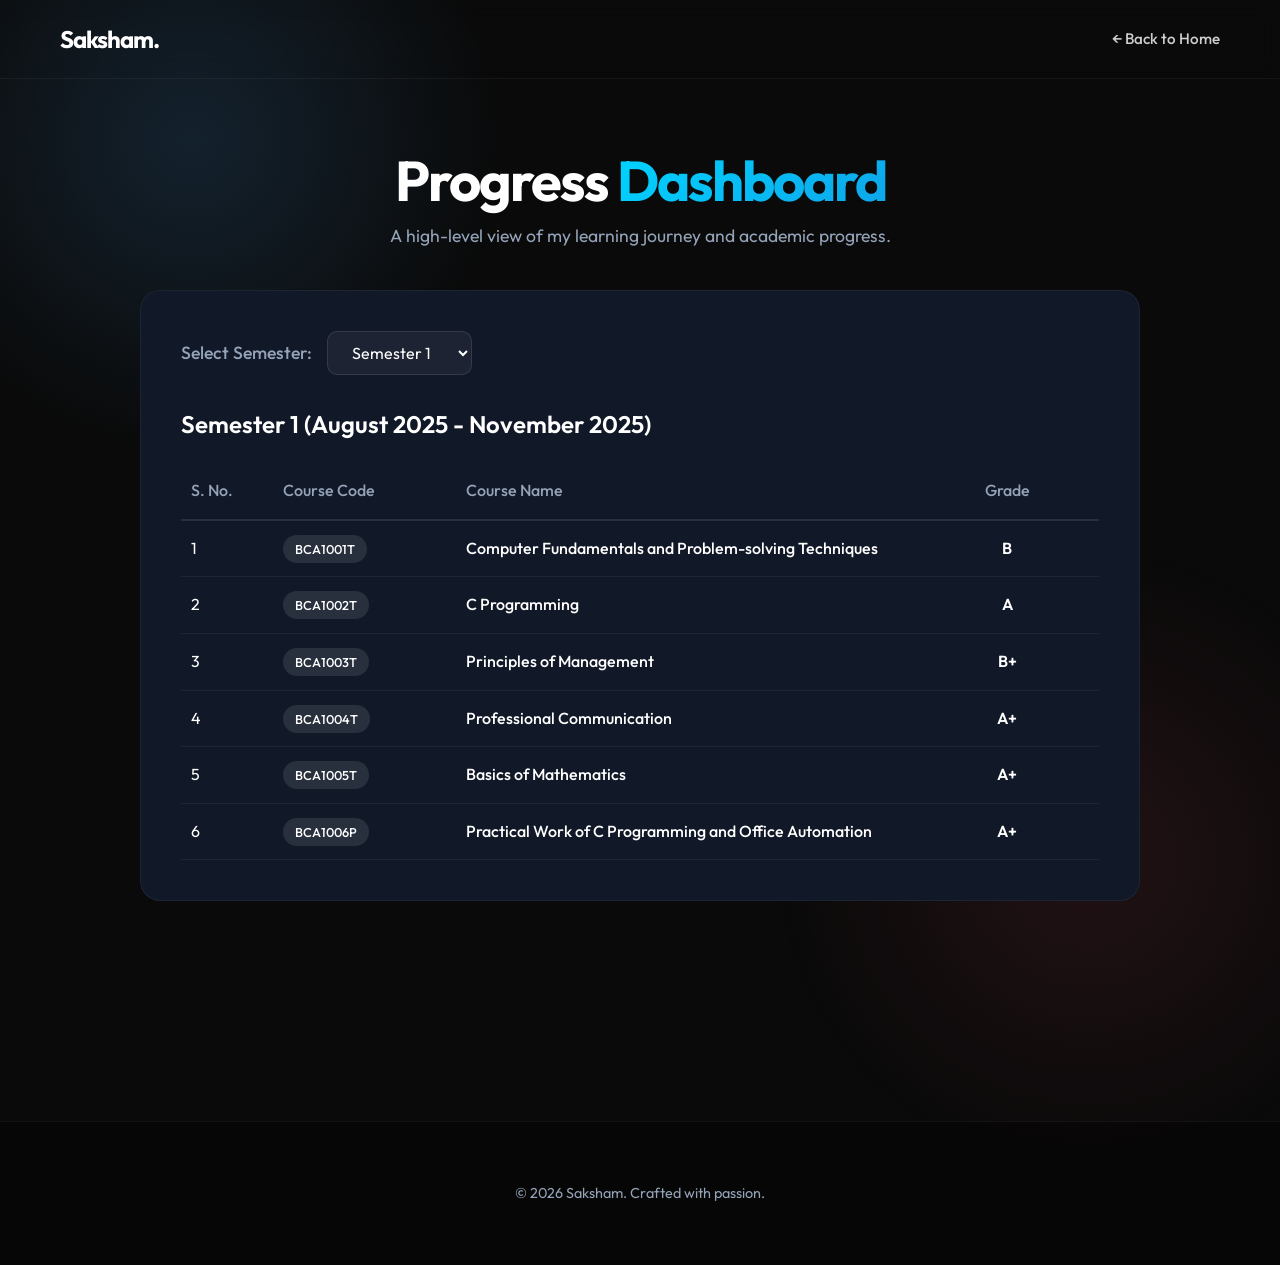
==== progress-dashboard.html @ 1bb013d1 "Remove coding profile and current focus tabs from dashboard" ====
<!DOCTYPE html>
<html lang="en">
<head>
    <meta charset="UTF-8">
    <meta name="viewport" content="width=device-width, initial-scale=1.0">
    <title>Progress Dashboard</title>
    <meta name="description" content="My progress dashboard and learning timeline.">
    <link rel="preconnect" href="https://fonts.googleapis.com">
    <link rel="preconnect" href="https://fonts.gstatic.com" crossorigin>
    <link href="https://fonts.googleapis.com/css2?family=Outfit:wght@300;400;500;700&display=swap" rel="stylesheet">
    <link rel="stylesheet" href="styles/main.css?v=2">
</head>
<body>
    <div class="background-glow"></div>
    <div class="background-glow secondary"></div>

    <header>
        <nav>
            <div class="logo">Saksham.</div>
            <ul class="nav-links">
                <li><a href="index.html">&larr; Back to Home</a></li>
            </ul>
        </nav>
    </header>

    <main>
        <section class="progress-section" style="min-height: 100vh; padding-top: 150px;">
            <h1 class="title fade-in" style="text-align: center; font-size: 3.5rem; margin-bottom: 10px;">Progress <span class="gradient-text">Dashboard</span></h1>
            <p class="subtitle fade-in" style="text-align: center; margin: 0 auto 40px auto; font-size: 1.1rem; max-width: 600px;">A high-level view of my learning journey and academic progress.</p>
            
            <div id="dashboard-content" style="display: flex; flex-direction: column; gap: 40px; max-width: 1000px; margin: 0 auto; width: 100%;">
                
                <!-- Tab 1: Learning Journey -->
                <div id="tab-learning" class="tab-content active">
                    
                <div class="dashboard-panel fade-in" style="background: var(--glass-bg); border: 1px solid var(--glass-border); border-radius: 20px; padding: 40px; backdrop-filter: blur(10px); text-align: left;">
                    
                    <div class="semester-filter" style="margin-bottom: 30px; display: flex; align-items: center; gap: 15px;">
                        <label for="semester-select" style="font-weight: 500; font-size: 1.1rem; color: var(--text-secondary);">Select Semester:</label>
                        <select id="semester-select" style="padding: 10px 20px; background: rgba(255, 255, 255, 0.05); border: 1px solid rgba(255, 255, 255, 0.1); border-radius: 10px; color: var(--text-primary); font-family: 'Outfit', sans-serif; font-size: 1rem; outline: none; cursor: pointer; transition: all 0.3s ease;">
                            <option value="1" style="background: #111; color: #fff;">Semester 1</option>
                            <option value="2" style="background: #111; color: #fff;">Semester 2</option>
                            <option value="3" style="background: #111; color: #fff;">Semester 3</option>
                            <option value="4" style="background: #111; color: #fff;">Semester 4</option>
                            <option value="5" style="background: #111; color: #fff;">Semester 5</option>
                            <option value="6" style="background: #111; color: #fff;">Semester 6</option>
                        </select>
                    </div>

                    <div id="semester-content">
                        <!-- Semester 1 Subjects -->
                        <div id="sem1-content" class="fade-in">
                            <h3 style="font-size: 1.5rem; margin-bottom: 20px; font-weight: 600; color: var(--text-primary);">Semester 1 (August 2025 - November 2025)</h3>
                            
                            <table style="width: 100%; border-collapse: collapse; margin-top: 20px;">
                                <thead>
                                    <tr style="border-bottom: 2px solid rgba(255,255,255,0.1); text-align: left;">
                                        <th style="padding: 15px 10px; color: var(--text-secondary); font-weight: 500; width: 10%; white-space: nowrap;">S. No.</th>
                                        <th style="padding: 15px 10px; color: var(--text-secondary); font-weight: 500; width: 20%; white-space: nowrap;">Course Code</th>
                                        <th style="padding: 15px 10px; color: var(--text-secondary); font-weight: 500; width: 50%;">Course Name</th>
                                        <th style="padding: 15px 10px; color: var(--text-secondary); font-weight: 500; width: 20%; text-align: center; white-space: nowrap;">Grade</th>
                                    </tr>
                                </thead>
                                <tbody>
                                    <tr style="border-bottom: 1px solid rgba(255,255,255,0.05);">
                                        <td style="padding: 15px 10px;">1</td>
                                        <td style="padding: 15px 10px;"><span class="tech-tag" style="margin: 0;">BCA1001T</span></td>
                                        <td style="padding: 15px 10px; font-weight: 500;">Computer Fundamentals and Problem-solving Techniques</td>
                                        <td style="padding: 15px 10px; text-align: center; font-weight: 600; color: var(--accent-primary);">B</td>
                                    </tr>
                                    <tr style="border-bottom: 1px solid rgba(255,255,255,0.05);">
                                        <td style="padding: 15px 10px;">2</td>
                                        <td style="padding: 15px 10px;"><span class="tech-tag" style="margin: 0;">BCA1002T</span></td>
                                        <td style="padding: 15px 10px; font-weight: 500;">C Programming</td>
                                        <td style="padding: 15px 10px; text-align: center; font-weight: 600; color: var(--accent-primary);">A</td>
                                    </tr>
                                    <tr style="border-bottom: 1px solid rgba(255,255,255,0.05);">
                                        <td style="padding: 15px 10px;">3</td>
                                        <td style="padding: 15px 10px;"><span class="tech-tag" style="margin: 0;">BCA1003T</span></td>
                                        <td style="padding: 15px 10px; font-weight: 500;">Principles of Management</td>
                                        <td style="padding: 15px 10px; text-align: center; font-weight: 600; color: var(--accent-primary);">B+</td>
                                    </tr>
                                    <tr style="border-bottom: 1px solid rgba(255,255,255,0.05);">
                                        <td style="padding: 15px 10px;">4</td>
                                        <td style="padding: 15px 10px;"><span class="tech-tag" style="margin: 0;">BCA1004T</span></td>
                                        <td style="padding: 15px 10px; font-weight: 500;">Professional Communication</td>
                                        <td style="padding: 15px 10px; text-align: center; font-weight: 600; color: var(--accent-primary);">A+</td>
                                    </tr>
                                    <tr style="border-bottom: 1px solid rgba(255,255,255,0.05);">
                                        <td style="padding: 15px 10px;">5</td>
                                        <td style="padding: 15px 10px;"><span class="tech-tag" style="margin: 0;">BCA1005T</span></td>
                                        <td style="padding: 15px 10px; font-weight: 500;">Basics of Mathematics</td>
                                        <td style="padding: 15px 10px; text-align: center; font-weight: 600; color: var(--accent-primary);">A+</td>
                                    </tr>
                                    <tr style="border-bottom: 1px solid rgba(255,255,255,0.05);">
                                        <td style="padding: 15px 10px;">6</td>
                                        <td style="padding: 15px 10px;"><span class="tech-tag" style="margin: 0;">BCA1006P</span></td>
                                        <td style="padding: 15px 10px; font-weight: 500;">Practical Work of C Programming and Office Automation</td>
                                        <td style="padding: 15px 10px; text-align: center; font-weight: 600; color: var(--accent-primary);">A+</td>
                                    </tr>
                                </tbody>
                            </table>
                        </div>

                        <!-- Semester 2 Subjects -->
                        <div id="sem2-content" class="fade-in" style="display: none;">
                            <h3 style="font-size: 1.5rem; margin-bottom: 20px; font-weight: 600; color: var(--text-primary);">Semester 2 (December 2025 - April 2026)</h3>
                            
                            <table style="width: 100%; border-collapse: collapse; margin-top: 20px;">
                                <thead>
                                    <tr style="border-bottom: 2px solid rgba(255,255,255,0.1); text-align: left;">
                                        <th style="padding: 15px 10px; color: var(--text-secondary); font-weight: 500; width: 10%; white-space: nowrap;">S. No.</th>
                                        <th style="padding: 15px 10px; color: var(--text-secondary); font-weight: 500; width: 20%; white-space: nowrap;">Course Code</th>
                                        <th style="padding: 15px 10px; color: var(--text-secondary); font-weight: 500; width: 50%;">Course Name</th>
                                        <th style="padding: 15px 10px; color: var(--text-secondary); font-weight: 500; width: 20%; text-align: center; white-space: nowrap;">Grade</th>
                                    </tr>
                                </thead>
                                <tbody>
                                    <tr style="border-bottom: 1px solid rgba(255,255,255,0.05);">
                                        <td style="padding: 15px 10px;">1</td>
                                        <td style="padding: 15px 10px;"><span class="tech-tag" style="margin: 0;">BCA2001T</span></td>
                                        <td style="padding: 15px 10px; font-weight: 500;">Object Oriented Programming using C++</td>
                                        <td style="padding: 15px 10px; text-align: center; font-weight: 600; color: var(--accent-primary);">A+</td>
                                    </tr>
                                    <tr style="border-bottom: 1px solid rgba(255,255,255,0.05);">
                                        <td style="padding: 15px 10px;">2</td>
                                        <td style="padding: 15px 10px;"><span class="tech-tag" style="margin: 0;">BCA2002T</span></td>
                                        <td style="padding: 15px 10px; font-weight: 500;">Basics of Data Structures & Algorithms</td>
                                        <td style="padding: 15px 10px; text-align: center; font-weight: 600; color: var(--accent-primary);">A+</td>
                                    </tr>
                                    <tr style="border-bottom: 1px solid rgba(255,255,255,0.05);">
                                        <td style="padding: 15px 10px;">3</td>
                                        <td style="padding: 15px 10px;"><span class="tech-tag" style="margin: 0;">BCA2003T</span></td>
                                        <td style="padding: 15px 10px; font-weight: 500;">Mathematics for Computer Application</td>
                                        <td style="padding: 15px 10px; text-align: center; font-weight: 600; color: var(--accent-primary);">A+</td>
                                    </tr>
                                    <tr style="border-bottom: 1px solid rgba(255,255,255,0.05);">
                                        <td style="padding: 15px 10px;">4</td>
                                        <td style="padding: 15px 10px;"><span class="tech-tag" style="margin: 0;">BCA2004T</span></td>
                                        <td style="padding: 15px 10px; font-weight: 500;">Financial Accounting & Management</td>
                                        <td style="padding: 15px 10px; text-align: center; font-weight: 600; color: var(--accent-primary);">B+</td>
                                    </tr>
                                    <tr style="border-bottom: 1px solid rgba(255,255,255,0.05);">
                                        <td style="padding: 15px 10px;">5</td>
                                        <td style="padding: 15px 10px;"><span class="tech-tag" style="margin: 0;">BCA2005T</span></td>
                                        <td style="padding: 15px 10px; font-weight: 500;">Computer Organization</td>
                                        <td style="padding: 15px 10px; text-align: center; font-weight: 600; color: var(--accent-primary);">A+</td>
                                    </tr>
                                    <tr style="border-bottom: 1px solid rgba(255,255,255,0.05);">
                                        <td style="padding: 15px 10px;">6</td>
                                        <td style="padding: 15px 10px;"><span class="tech-tag" style="margin: 0;">BCA2006P</span></td>
                                        <td style="padding: 15px 10px; font-weight: 500;">Practical Work of Object-Oriented Programming using C++ and Data Structures</td>
                                        <td style="padding: 15px 10px; text-align: center; font-weight: 600; color: var(--accent-primary);">A+</td>
                                    </tr>
                                </tbody>
                            </table>
                        </div>

                        <!-- Semester 3 Subjects -->
                        <div id="sem3-content" class="fade-in" style="display: none;">
                            <h3 style="font-size: 1.5rem; margin-bottom: 20px; font-weight: 600; color: var(--text-primary);">Semester 3 (July 2026 - .....)</h3>
                            
                            <table style="width: 100%; border-collapse: collapse; margin-top: 20px;">
                                <thead>
                                    <tr style="border-bottom: 2px solid rgba(255,255,255,0.1); text-align: left;">
                                        <th style="padding: 15px 10px; color: var(--text-secondary); font-weight: 500; width: 10%; white-space: nowrap;">S. No.</th>
                                        <th style="padding: 15px 10px; color: var(--text-secondary); font-weight: 500; width: 20%; white-space: nowrap;">Course Code</th>
                                        <th style="padding: 15px 10px; color: var(--text-secondary); font-weight: 500; width: 50%;">Course Name</th>
                                        <th style="padding: 15px 10px; color: var(--text-secondary); font-weight: 500; width: 20%; text-align: center; white-space: nowrap;">Grade</th>
                                    </tr>
                                </thead>
                                <tbody>
                                    <tr style="border-bottom: 1px solid rgba(255,255,255,0.05);">
                                        <td style="padding: 15px 10px;">1</td>
                                        <td style="padding: 15px 10px;"><span class="tech-tag" style="margin: 0;">BCA3001T</span></td>
                                        <td style="padding: 15px 10px; font-weight: 500;">Python Programming</td>
                                        <td style="padding: 15px 10px; text-align: center; font-weight: 600; color: var(--text-secondary);">-</td>
                                    </tr>
                                    <tr style="border-bottom: 1px solid rgba(255,255,255,0.05);">
                                        <td style="padding: 15px 10px;">2</td>
                                        <td style="padding: 15px 10px;"><span class="tech-tag" style="margin: 0;">BCA3002T</span></td>
                                        <td style="padding: 15px 10px; font-weight: 500;">Operating System</td>
                                        <td style="padding: 15px 10px; text-align: center; font-weight: 600; color: var(--text-secondary);">-</td>
                                    </tr>
                                    <tr style="border-bottom: 1px solid rgba(255,255,255,0.05);">
                                        <td style="padding: 15px 10px;">3</td>
                                        <td style="padding: 15px 10px;"><span class="tech-tag" style="margin: 0;">BCA3003T</span></td>
                                        <td style="padding: 15px 10px; font-weight: 500;">Introduction to Emerging Technologies</td>
                                        <td style="padding: 15px 10px; text-align: center; font-weight: 600; color: var(--text-secondary);">-</td>
                                    </tr>
                                    <tr style="border-bottom: 1px solid rgba(255,255,255,0.05);">
                                        <td style="padding: 15px 10px;">4</td>
                                        <td style="padding: 15px 10px;"><span class="tech-tag" style="margin: 0;">BCA3004T</span></td>
                                        <td style="padding: 15px 10px; font-weight: 500;">Internet & Web Technology</td>
                                        <td style="padding: 15px 10px; text-align: center; font-weight: 600; color: var(--text-secondary);">-</td>
                                    </tr>
                                    <tr style="border-bottom: 1px solid rgba(255,255,255,0.05);">
                                        <td style="padding: 15px 10px;">5</td>
                                        <td style="padding: 15px 10px;"><span class="tech-tag" style="margin: 0;">BCA3005T</span></td>
                                        <td style="padding: 15px 10px; font-weight: 500;">Software Engineering</td>
                                        <td style="padding: 15px 10px; text-align: center; font-weight: 600; color: var(--text-secondary);">-</td>
                                    </tr>
                                    <tr style="border-bottom: 1px solid rgba(255,255,255,0.05);">
                                        <td style="padding: 15px 10px;">6</td>
                                        <td style="padding: 15px 10px;"><span class="tech-tag" style="margin: 0;">BCA3006P</span></td>
                                        <td style="padding: 15px 10px; font-weight: 500;">Practical Work of Python Programming</td>
                                        <td style="padding: 15px 10px; text-align: center; font-weight: 600; color: var(--text-secondary);">-</td>
                                    </tr>
                                </tbody>
                            </table>
                        </div>

                        <!-- Semester 4 Subjects -->
                        <div id="sem4-content" class="fade-in" style="display: none;">
                            <h3 style="font-size: 1.5rem; margin-bottom: 20px; font-weight: 600; color: var(--text-primary);">Semester 4</h3>
                            
                            <table style="width: 100%; border-collapse: collapse; margin-top: 20px;">
                                <thead>
                                    <tr style="border-bottom: 2px solid rgba(255,255,255,0.1); text-align: left;">
                                        <th style="padding: 15px 10px; color: var(--text-secondary); font-weight: 500; width: 10%; white-space: nowrap;">S. No.</th>
                                        <th style="padding: 15px 10px; color: var(--text-secondary); font-weight: 500; width: 20%; white-space: nowrap;">Course Code</th>
                                        <th style="padding: 15px 10px; color: var(--text-secondary); font-weight: 500; width: 50%;">Course Name</th>
                                        <th style="padding: 15px 10px; color: var(--text-secondary); font-weight: 500; width: 20%; text-align: center; white-space: nowrap;">Grade</th>
                                    </tr>
                                </thead>
                                <tbody>
                                    <tr style="border-bottom: 1px solid rgba(255,255,255,0.05);">
                                        <td style="padding: 15px 10px;">1</td>
                                        <td style="padding: 15px 10px;"><span class="tech-tag" style="margin: 0;">BCA4001T</span></td>
                                        <td style="padding: 15px 10px; font-weight: 500;">Introduction to Database Management System</td>
                                        <td style="padding: 15px 10px; text-align: center; font-weight: 600; color: var(--text-secondary);">-</td>
                                    </tr>
                                    <tr style="border-bottom: 1px solid rgba(255,255,255,0.05);">
                                        <td style="padding: 15px 10px;">2</td>
                                        <td style="padding: 15px 10px;"><span class="tech-tag" style="margin: 0;">BCA4002T</span></td>
                                        <td style="padding: 15px 10px; font-weight: 500;">Computer Networks</td>
                                        <td style="padding: 15px 10px; text-align: center; font-weight: 600; color: var(--text-secondary);">-</td>
                                    </tr>
                                    <tr style="border-bottom: 1px solid rgba(255,255,255,0.05);">
                                        <td style="padding: 15px 10px;">3</td>
                                        <td style="padding: 15px 10px;"><span class="tech-tag" style="margin: 0;">BCA4003T</span></td>
                                        <td style="padding: 15px 10px; font-weight: 500;">Basics of Computer Graphics & Introduction to Computer Vision</td>
                                        <td style="padding: 15px 10px; text-align: center; font-weight: 600; color: var(--text-secondary);">-</td>
                                    </tr>
                                    <tr style="border-bottom: 1px solid rgba(255,255,255,0.05);">
                                        <td style="padding: 15px 10px;">4</td>
                                        <td style="padding: 15px 10px;"><span class="tech-tag" style="margin: 0;">BCA4004T</span></td>
                                        <td style="padding: 15px 10px; font-weight: 500;">Numerical & Statistical Techniques</td>
                                        <td style="padding: 15px 10px; text-align: center; font-weight: 600; color: var(--text-secondary);">-</td>
                                    </tr>
                                    <tr style="border-bottom: 1px solid rgba(255,255,255,0.05);">
                                        <td style="padding: 15px 10px;">5</td>
                                        <td style="padding: 15px 10px;"><span class="tech-tag" style="margin: 0;">BCA4005T</span></td>
                                        <td style="padding: 15px 10px; font-weight: 500;">Soft Computing</td>
                                        <td style="padding: 15px 10px; text-align: center; font-weight: 600; color: var(--text-secondary);">-</td>
                                    </tr>
                                    <tr style="border-bottom: 1px solid rgba(255,255,255,0.05);">
                                        <td style="padding: 15px 10px;">6</td>
                                        <td style="padding: 15px 10px;"><span class="tech-tag" style="margin: 0;">BCA4006P</span></td>
                                        <td style="padding: 15px 10px; font-weight: 500;">Practical Work of Database Management System</td>
                                        <td style="padding: 15px 10px; text-align: center; font-weight: 600; color: var(--text-secondary);">-</td>
                                    </tr>
                                </tbody>
                            </table>
                        </div>

                        <!-- Semester 5 Subjects -->
                        <div id="sem5-content" class="fade-in" style="display: none;">
                            <h3 style="font-size: 1.5rem; margin-bottom: 20px; font-weight: 600; color: var(--text-primary);">Semester 5</h3>
                            
                            <table style="width: 100%; border-collapse: collapse; margin-top: 20px;">
                                <thead>
                                    <tr style="border-bottom: 2px solid rgba(255,255,255,0.1); text-align: left;">
                                        <th style="padding: 15px 10px; color: var(--text-secondary); font-weight: 500; width: 10%; white-space: nowrap;">S. No.</th>
                                        <th style="padding: 15px 10px; color: var(--text-secondary); font-weight: 500; width: 20%; white-space: nowrap;">Course Code</th>
                                        <th style="padding: 15px 10px; color: var(--text-secondary); font-weight: 500; width: 50%;">Course Name</th>
                                        <th style="padding: 15px 10px; color: var(--text-secondary); font-weight: 500; width: 20%; text-align: center; white-space: nowrap;">Grade</th>
                                    </tr>
                                </thead>
                                <tbody>
                                    <tr style="border-bottom: 1px solid rgba(255,255,255,0.05);">
                                        <td style="padding: 15px 10px;">1</td>
                                        <td style="padding: 15px 10px;"><span class="tech-tag" style="margin: 0;">BCA5001T</span></td>
                                        <td style="padding: 15px 10px; font-weight: 500;">Java Programming and Dynamic Webpage Design</td>
                                        <td style="padding: 15px 10px; text-align: center; font-weight: 600; color: var(--text-secondary);">-</td>
                                    </tr>
                                    <tr style="border-bottom: 1px solid rgba(255,255,255,0.05);">
                                        <td style="padding: 15px 10px;">2</td>
                                        <td style="padding: 15px 10px;"><span class="tech-tag" style="margin: 0;">BCA5002T</span></td>
                                        <td style="padding: 15px 10px; font-weight: 500;">Optimization Techniques</td>
                                        <td style="padding: 15px 10px; text-align: center; font-weight: 600; color: var(--text-secondary);">-</td>
                                    </tr>
                                    <tr style="border-bottom: 1px solid rgba(255,255,255,0.05);">
                                        <td style="padding: 15px 10px;">3</td>
                                        <td style="padding: 15px 10px;"><span style="color: var(--text-secondary);">-</span></td>
                                        <td style="padding: 15px 10px; font-weight: 500;">Elective-I</td>
                                        <td style="padding: 15px 10px; text-align: center; font-weight: 600; color: var(--text-secondary);">-</td>
                                    </tr>
                                    <tr style="border-bottom: 1px solid rgba(255,255,255,0.05);">
                                        <td style="padding: 15px 10px;">4</td>
                                        <td style="padding: 15px 10px;"><span style="color: var(--text-secondary);">-</span></td>
                                        <td style="padding: 15px 10px; font-weight: 500;">Elective-II</td>
                                        <td style="padding: 15px 10px; text-align: center; font-weight: 600; color: var(--text-secondary);">-</td>
                                    </tr>
                                    <tr style="border-bottom: 1px solid rgba(255,255,255,0.05);">
                                        <td style="padding: 15px 10px;">5</td>
                                        <td style="padding: 15px 10px;"><span class="tech-tag" style="margin: 0;">BCA5007P</span></td>
                                        <td style="padding: 15px 10px; font-weight: 500;">Practical Work of Java Programming and Dynamic Webpage Design</td>
                                        <td style="padding: 15px 10px; text-align: center; font-weight: 600; color: var(--text-secondary);">-</td>
                                    </tr>
                                    <tr style="border-bottom: 1px solid rgba(255,255,255,0.05);">
                                        <td style="padding: 15px 10px;">6</td>
                                        <td style="padding: 15px 10px;"><span class="tech-tag" style="margin: 0;">BCA5008R</span></td>
                                        <td style="padding: 15px 10px; font-weight: 500;">Project (Progressive)</td>
                                        <td style="padding: 15px 10px; text-align: center; font-weight: 600; color: var(--text-secondary);">-</td>
                                    </tr>
                                </tbody>
                            </table>
                        </div>

                        <!-- Semester 6 Subjects -->
                        <div id="sem6-content" class="fade-in" style="display: none;">
                            <h3 style="font-size: 1.5rem; margin-bottom: 20px; font-weight: 600; color: var(--text-primary);">Semester 6</h3>
                            
                            <table style="width: 100%; border-collapse: collapse; margin-top: 20px;">
                                <thead>
                                    <tr style="border-bottom: 2px solid rgba(255,255,255,0.1); text-align: left;">
                                        <th style="padding: 15px 10px; color: var(--text-secondary); font-weight: 500; width: 10%; white-space: nowrap;">S. No.</th>
                                        <th style="padding: 15px 10px; color: var(--text-secondary); font-weight: 500; width: 20%; white-space: nowrap;">Course Code</th>
                                        <th style="padding: 15px 10px; color: var(--text-secondary); font-weight: 500; width: 50%;">Course Name</th>
                                        <th style="padding: 15px 10px; color: var(--text-secondary); font-weight: 500; width: 20%; text-align: center; white-space: nowrap;">Grade</th>
                                    </tr>
                                </thead>
                                <tbody>
                                    <tr style="border-bottom: 1px solid rgba(255,255,255,0.05);">
                                        <td style="padding: 15px 10px;">1</td>
                                        <td style="padding: 15px 10px;"><span class="tech-tag" style="margin: 0;">BCA6001T</span></td>
                                        <td style="padding: 15px 10px; font-weight: 500;">Introduction to Data Science</td>
                                        <td style="padding: 15px 10px; text-align: center; font-weight: 600; color: var(--text-secondary);">-</td>
                                    </tr>
                                    <tr style="border-bottom: 1px solid rgba(255,255,255,0.05);">
                                        <td style="padding: 15px 10px;">2</td>
                                        <td style="padding: 15px 10px;"><span class="tech-tag" style="margin: 0;">BCA6002T</span></td>
                                        <td style="padding: 15px 10px; font-weight: 500;">Machine Learning</td>
                                        <td style="padding: 15px 10px; text-align: center; font-weight: 600; color: var(--text-secondary);">-</td>
                                    </tr>
                                    <tr style="border-bottom: 1px solid rgba(255,255,255,0.05);">
                                        <td style="padding: 15px 10px;">3</td>
                                        <td style="padding: 15px 10px;"><span style="color: var(--text-secondary);">-</span></td>
                                        <td style="padding: 15px 10px; font-weight: 500;">Elective-III</td>
                                        <td style="padding: 15px 10px; text-align: center; font-weight: 600; color: var(--text-secondary);">-</td>
                                    </tr>
                                    <tr style="border-bottom: 1px solid rgba(255,255,255,0.05);">
                                        <td style="padding: 15px 10px;">4</td>
                                        <td style="padding: 15px 10px;"><span style="color: var(--text-secondary);">-</span></td>
                                        <td style="padding: 15px 10px; font-weight: 500;">Elective-IV</td>
                                        <td style="padding: 15px 10px; text-align: center; font-weight: 600; color: var(--text-secondary);">-</td>
                                    </tr>
                                    <tr style="border-bottom: 1px solid rgba(255,255,255,0.05);">
                                        <td style="padding: 15px 10px;">5</td>
                                        <td style="padding: 15px 10px;"><span class="tech-tag" style="margin: 0;">BCA6007P</span></td>
                                        <td style="padding: 15px 10px; font-weight: 500;">Practical Work of Machine Learning using Python</td>
                                        <td style="padding: 15px 10px; text-align: center; font-weight: 600; color: var(--text-secondary);">-</td>
                                    </tr>
                                    <tr style="border-bottom: 1px solid rgba(255,255,255,0.05);">
                                        <td style="padding: 15px 10px;">6</td>
                                        <td style="padding: 15px 10px;"><span class="tech-tag" style="margin: 0;">BCA6008R</span></td>
                                        <td style="padding: 15px 10px; font-weight: 500;">Project (Submissive)</td>
                                        <td style="padding: 15px 10px; text-align: center; font-weight: 600; color: var(--text-secondary);">-</td>
                                    </tr>
                                </tbody>
                            </table>
                        </div>
                        
                    </div>
            
                </div>

                <!-- Tab 2: Coding Profile -->
                <!-- Tab removed: Coding Profile -->

                <!-- Removed Tab 3: Current Focus -->

            </div>
        </section>
    </main>

    <footer style="margin-top: 100px; padding: 60px 20px; border-top: 1px solid var(--glass-border); background: rgba(0,0,0,0.3);">
        <div style="max-width: 1200px; margin: 0 auto; text-align: center;">
            <p style="color: var(--text-secondary); font-size: 0.9rem;">&copy; <span id="current-year"></span> Saksham. Crafted with passion.</p>
        </div>
    </footer>

    <script src="scripts/app.js?v=3"></script>
</body>
</html>
---- styles/main.css ----
:root {
    --bg-color: #0a0a0a;
    --card-bg: #111827;
    --text-primary: #ffffff;
    --text-secondary: #94a3b8;
    --accent-1: #00d4ff;
    --accent-2: #0ea5e9;
    --accent-3: #a855f7;
    --accent-4: #ec4899;
    --glass-bg: #111827;
    --glass-border: rgba(255, 255, 255, 0.05);
    --font-main: 'Outfit', sans-serif;
    --transition: all 0.3s cubic-bezier(0.25, 0.8, 0.25, 1);
}

* {
    margin: 0;
    padding: 0;
    box-sizing: border-box;
    scroll-behavior: smooth;
}

body {
    background-color: var(--bg-color);
    color: var(--text-primary);
    font-family: var(--font-main);
    line-height: 1.6;
    overflow-x: hidden;
    position: relative;
}

/* Background Glow Effects */
.background-glow {
    position: fixed;
    top: -20%;
    left: -10%;
    width: 50vw;
    height: 50vw;
    background: radial-gradient(circle, rgba(79,172,254,0.15) 0%, rgba(0,0,0,0) 70%);
    border-radius: 50%;
    z-index: -1;
    pointer-events: none;
}

.background-glow.secondary {
    top: 60%;
    left: 60%;
    background: radial-gradient(circle, rgba(245,87,108,0.1) 0%, rgba(0,0,0,0) 70%);
}

/* Typography Utilities */
.gradient-text {
    background: linear-gradient(135deg, var(--accent-1), var(--accent-2));
    -webkit-background-clip: text;
    -webkit-text-fill-color: transparent;
    background-clip: text;
}

.highlight {
    color: var(--accent-1);
    font-weight: 700;
}

/* Navigation */
header {
    position: fixed;
    top: 0;
    width: 100%;
    padding: 20px 0;
    z-index: 100;
    backdrop-filter: blur(10px);
    -webkit-backdrop-filter: blur(10px);
    border-bottom: 1px solid var(--glass-border);
}

nav {
    display: flex;
    justify-content: space-between;
    align-items: center;
    max-width: 1200px;
    margin: 0 auto;
    padding: 0 20px;
}

.logo {
    font-size: 1.5rem;
    font-weight: 700;
    letter-spacing: -1px;
}

.nav-links {
    list-style: none;
    display: flex;
    gap: 30px;
}

.nav-links a {
    color: var(--text-primary);
    text-decoration: none;
    font-size: 0.95rem;
    font-weight: 500;
    transition: var(--transition);
    opacity: 0.8;
}

.nav-links a:hover {
    opacity: 1;
    color: var(--accent-1);
}

/* Main Container */
main {
    max-width: 1200px;
    margin: 0 auto;
    padding: 0 20px;
}

/* Sections */
section {
    min-height: 100vh;
    padding: 120px 0;
    display: flex;
    flex-direction: column;
    justify-content: center;
}

.section-title {
    font-size: 2.5rem;
    margin-bottom: 50px;
    text-align: center;
    font-weight: 700;
    position: relative;
    display: inline-block;
    align-self: center;
}

.section-title::after {
    content: '';
    position: absolute;
    bottom: -10px;
    left: 50%;
    transform: translateX(-50%);
    width: 50px;
    height: 4px;
    background: linear-gradient(90deg, var(--accent-1), var(--accent-2));
    border-radius: 2px;
}

/* Hero Section */
.hero {
    align-items: flex-start;
    justify-content: center;
}

.hero-content {
    max-width: 800px;
}

.greeting {
    font-size: 1.5rem;
    font-weight: 500;
    margin-bottom: 10px;
}

.title {
    font-size: 4.5rem;
    line-height: 1.1;
    font-weight: 700;
    margin-bottom: 20px;
    letter-spacing: -2px;
}

.subtitle {
    font-size: 1.25rem;
    color: var(--text-secondary);
    margin-bottom: 40px;
    max-width: 600px;
}

/* Buttons */
.cta-buttons {
    display: flex;
    gap: 20px;
}

.btn {
    padding: 14px 32px;
    border-radius: 30px;
    font-weight: 600;
    text-decoration: none;
    font-size: 1rem;
    transition: var(--transition);
    cursor: pointer;
    border: none;
}

.btn-primary {
    background: linear-gradient(135deg, var(--accent-1), var(--accent-2));
    color: #000;
    box-shadow: 0 10px 20px rgba(0, 242, 254, 0.2);
}

.btn-primary:hover {
    transform: translateY(-3px);
    box-shadow: 0 15px 25px rgba(0, 242, 254, 0.3);
}

.btn-secondary {
    background: var(--glass-bg);
    color: var(--text-primary);
    border: 1px solid var(--glass-border);
    backdrop-filter: blur(10px);
}

.btn-secondary:hover {
    background: rgba(255, 255, 255, 0.1);
    transform: translateY(-3px);
}

/* Projects Grid */
.projects-grid {
    display: grid;
    grid-template-columns: repeat(auto-fill, minmax(320px, 1fr));
    gap: 30px;
}

/* Project Card */
.project-card {
    background: var(--glass-bg);
    border: 1px solid var(--glass-border);
    border-radius: 20px;
    padding: 30px;
    transition: var(--transition);
    position: relative;
    overflow: hidden;
    backdrop-filter: blur(10px);
    display: flex;
    flex-direction: column;
    height: 100%;
}

.project-card::before {
    content: '';
    position: absolute;
    top: 0;
    left: 0;
    width: 100%;
    height: 4px;
    background: linear-gradient(90deg, var(--accent-1), var(--accent-2));
    transform: scaleX(0);
    transform-origin: left;
    transition: transform 0.4s ease;
}

.project-card:hover {
    transform: translateY(-10px);
    background: rgba(255, 255, 255, 0.05);
    border-color: rgba(255, 255, 255, 0.2);
}

.project-card:hover::before {
    transform: scaleX(1);
}

.project-icon {
    font-size: 2.5rem;
    margin-bottom: 20px;
}

.project-title {
    font-size: 1.5rem;
    margin-bottom: 15px;
    font-weight: 600;
}

.project-desc {
    color: var(--text-secondary);
    font-size: 0.95rem;
    margin-bottom: 25px;
    flex-grow: 1;
}

.project-tech {
    display: flex;
    flex-wrap: wrap;
    gap: 10px;
    margin-bottom: 25px;
}

.tech-tag {
    background: rgba(255, 255, 255, 0.1);
    padding: 6px 12px;
    border-radius: 20px;
    font-size: 0.8rem;
    font-weight: 500;
}

.project-links a {
    color: var(--accent-1);
    text-decoration: none;
    font-size: 0.9rem;
    font-weight: 600;
    display: inline-flex;
    align-items: center;
    gap: 5px;
    transition: var(--transition);
}

.project-links a:hover {
    color: var(--accent-2);
}

/* Timeline (Progress) */
.timeline {
    position: relative;
    max-width: 800px;
    margin: 0 auto;
}

.timeline::after {
    content: '';
    position: absolute;
    width: 2px;
    background: var(--glass-border);
    top: 0;
    bottom: 0;
    left: 50%;
    margin-left: -1px;
}

.timeline-item {
    padding: 10px 40px;
    position: relative;
    background-color: inherit;
    width: 50%;
}

.timeline-item.left {
    left: 0;
}

.timeline-item.right {
    left: 50%;
}

.timeline-item::after {
    content: '';
    position: absolute;
    width: 20px;
    height: 20px;
    right: -10px;
    background-color: var(--bg-color);
    border: 4px solid var(--accent-1);
    top: 20px;
    border-radius: 50%;
    z-index: 1;
    transition: var(--transition);
}

.timeline-item.right::after {
    left: -10px;
}

.timeline-item:hover::after {
    background-color: var(--accent-1);
    box-shadow: 0 0 15px var(--accent-1);
}

.timeline-content {
    padding: 30px;
    background: var(--glass-bg);
    border: 1px solid var(--glass-border);
    border-radius: 20px;
    backdrop-filter: blur(10px);
    transition: var(--transition);
}

.timeline-content:hover {
    transform: translateY(-5px);
    border-color: rgba(255, 255, 255, 0.2);
}

.timeline-date {
    display: inline-block;
    padding: 6px 14px;
    background: rgba(0, 242, 254, 0.1);
    color: var(--accent-1);
    border-radius: 20px;
    font-size: 0.85rem;
    font-weight: 600;
    margin-bottom: 15px;
}

.timeline-title {
    font-size: 1.3rem;
    margin-bottom: 10px;
    font-weight: 600;
}

.timeline-desc {
    color: var(--text-secondary);
    font-size: 0.95rem;
}

/* Animations */
.fade-in {
    opacity: 0;
    transform: translateY(30px);
    transition: opacity 0.8s ease-out, transform 0.8s ease-out;
}

.fade-in.appear {
    opacity: 1;
    transform: translateY(0);
}

/* Footer */
footer {
    text-align: center;
    padding: 40px 0;
    border-top: 1px solid var(--glass-border);
    margin-top: 50px;
}

.footer-content p {
    color: var(--text-secondary);
    font-size: 0.9rem;
}

/* Responsive */
@media screen and (max-width: 900px) {
    .title {
        font-size: 3.5rem;
    }
    
    .timeline::after {
        left: 31px;
    }
    
    .timeline-item {
        width: 100%;
        padding-left: 70px;
        padding-right: 25px;
    }
    
    .timeline-item.right {
        left: 0%;
    }
    
    .timeline-item.left::after, .timeline-item.right::after {
        left: 21px;
    }
}

@media screen and (max-width: 600px) {
    .title {
        font-size: 2.5rem;
    }
    
    .nav-links {
        display: none;
    }
    
    .cta-buttons {
        flex-direction: column;
    }
    
    .timeline-item {
        padding-left: 60px;
        padding-right: 15px;
    }
}

/* Contribution Graph */
.contribution-section {
    margin-top: 50px;
    margin-bottom: 80px;
    background: var(--glass-bg);
    border: 1px solid var(--glass-border);
    border-radius: 20px;
    padding: 40px;
    backdrop-filter: blur(10px);
    width: fit-content;
    max-width: 100%;
}

/* Sidebar Timeline Overrides */
.sidebar-timeline .timeline::after {
    left: 31px;
}
.sidebar-timeline .timeline-item {
    width: 100%;
    padding-left: 60px;
    padding-right: 0px;
}
.sidebar-timeline .timeline-item.right {
    left: 0%;
}
.sidebar-timeline .timeline-item.left::after, 
.sidebar-timeline .timeline-item.right::after {
    left: 21px;
}
.sidebar-timeline .timeline-content {
    padding: 20px;
}

.contribution-graph-wrapper {
    display: flex;
    justify-content: flex-start;
    overflow-x: auto;
    padding-bottom: 20px;
}

.contribution-graph {
    display: grid;
    grid-template-rows: repeat(7, 12px);
    grid-auto-flow: column;
    gap: 4px;
}

.contribution-cell {
    width: 12px;
    height: 12px;
    border-radius: 2px;
    background-color: rgba(255, 255, 255, 0.05); /* empty state */
    border: 1px solid rgba(255, 255, 255, 0.05);
    transition: transform 0.2s;
    cursor: pointer;
}

.contribution-cell:hover {
    transform: scale(1.5);
    border-color: var(--text-primary);
    z-index: 10;
}

/* GitHub Green Colors */
.contribution-cell.level-1 { background-color: #0e4429; border-color: #0e4429; }
.contribution-cell.level-2 { background-color: #006d32; border-color: #006d32; }
.contribution-cell.level-3 { background-color: #26a641; border-color: #26a641; }
.contribution-cell.level-4 { background-color: #39d353; border-color: #39d353; }

.contribution-footer {
    display: flex;
    justify-content: flex-end;
    align-items: center;
    margin-top: 15px;
    font-size: 0.85rem;
    color: var(--text-secondary);
}

.contribution-legend {
    display: flex;
    align-items: center;
    gap: 5px;
}

.legend-cell {
    width: 12px;
    height: 12px;
    border-radius: 2px;
    display: inline-block;
}

.legend-cell.empty { background-color: rgba(255, 255, 255, 0.05); border: 1px solid rgba(255, 255, 255, 0.05); }
.legend-cell.level-1 { background-color: #0e4429; }
.legend-cell.level-2 { background-color: #006d32; }
.legend-cell.level-3 { background-color: #26a641; }
.legend-cell.level-4 { background-color: #39d353; }

.graph-days {
    display: grid;
    grid-template-rows: repeat(7, 12px);
    gap: 4px;
    font-size: 0.7rem;
    color: var(--text-secondary);
    text-align: right;
    padding-right: 5px;
}
.graph-days span {
    line-height: 12px;
}

/* Modal CSS */
.modal {
    display: none;
    position: fixed;
    top: 0; left: 0; width: 100%; height: 100%;
    background: rgba(0, 0, 0, 0.7);
    z-index: 1000;
    justify-content: center;
    align-items: center;
    backdrop-filter: blur(5px);
}

.modal.active {
    display: flex;
}

.form-group input:focus, .form-group textarea:focus {
    outline: none;
    border-color: var(--accent-1);
}

.close-btn:hover {
    color: var(--text-primary) !important;
}


/* --- Tab Navigation UI --- */
.tabs-nav {
    display: flex;
    justify-content: center;
    gap: 15px;
    margin-bottom: 40px;
    flex-wrap: wrap;
}

.tab-btn {
    background: var(--card-bg);
    border: 1px solid var(--glass-border);
    color: var(--text-secondary);
    padding: 12px 28px;
    border-radius: 30px;
    cursor: pointer;
    font-size: 1rem;
    font-weight: 600;
    transition: var(--transition);
}

.tab-btn:hover {
    color: var(--text-primary);
    border-color: rgba(255, 255, 255, 0.2);
    transform: translateY(-2px);
}

.tab-btn.active {
    background: linear-gradient(135deg, rgba(0, 212, 255, 0.15), rgba(14, 165, 233, 0.15));
    color: var(--accent-1);
    border-color: var(--accent-1);
    box-shadow: 0 4px 15px rgba(0, 212, 255, 0.1);
}

.tab-content {
    display: none;
}

.tab-content.active {
    display: block;
}

/* Featured Project Card */
.project-card.featured {
    border-top: 4px solid transparent;
    background-image: linear-gradient(var(--card-bg), var(--card-bg)), linear-gradient(90deg, var(--accent-3), var(--accent-4));
    background-origin: border-box;
    background-clip: padding-box, border-box;
    border-top-left-radius: 20px;
    border-top-right-radius: 20px;
}

.project-card.featured::before {
    display: none; /* override default hover line for featured */
}
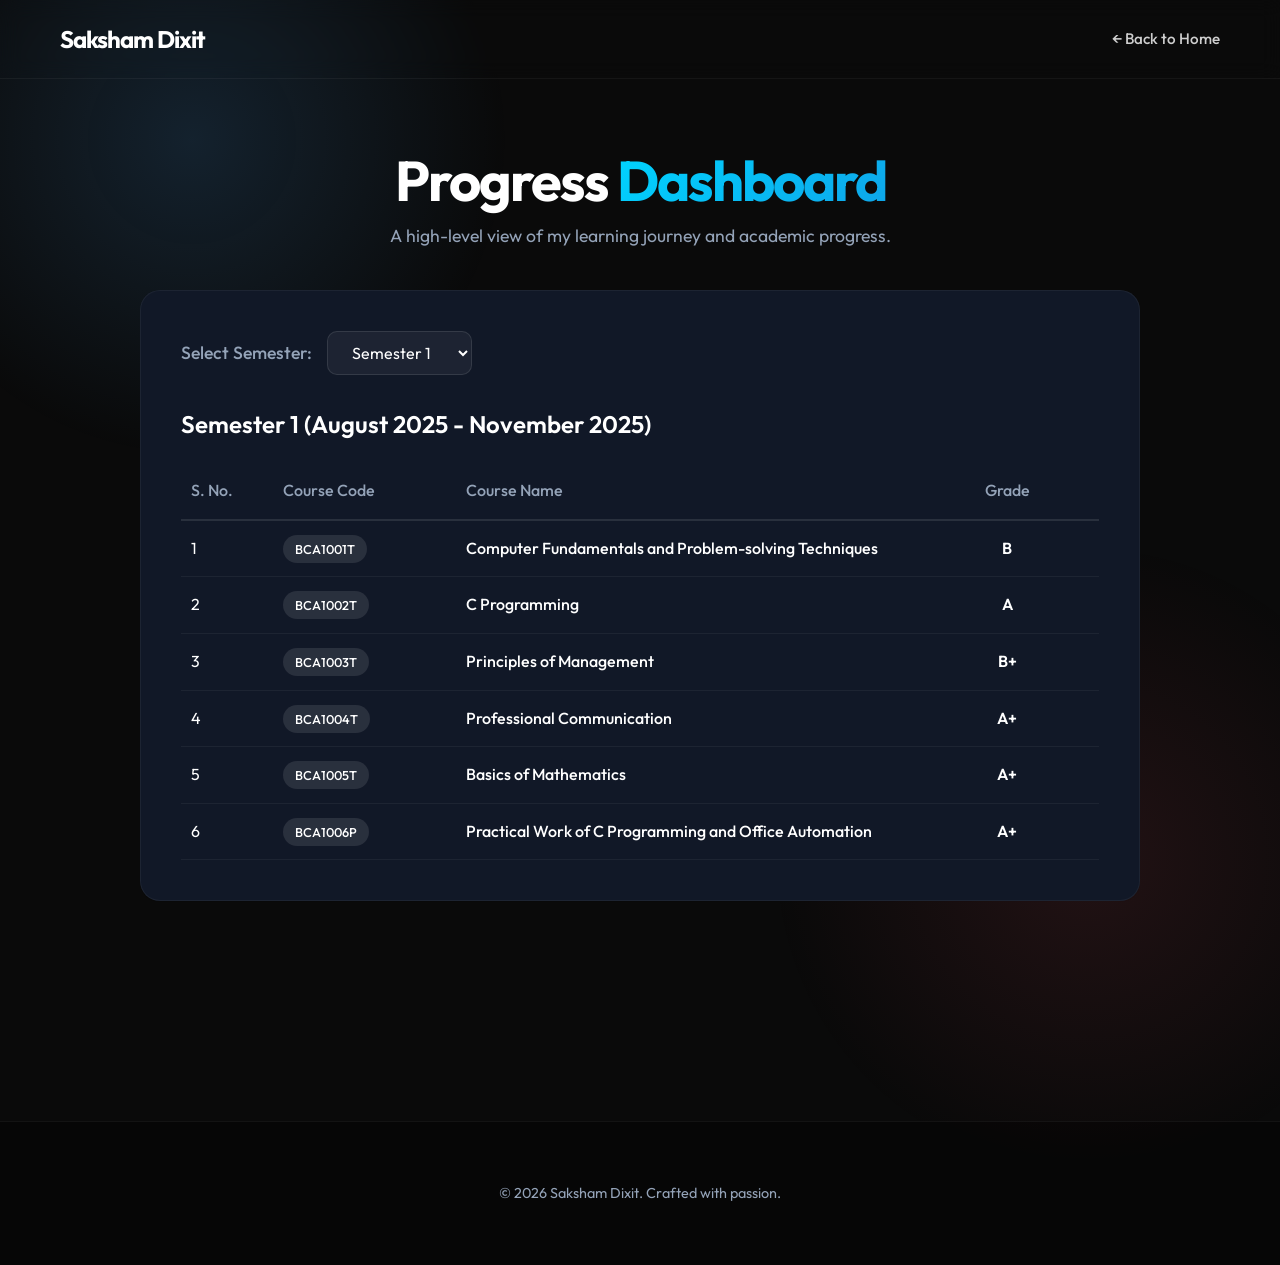
==== commit ae98d9bf: "Update branding to full name 'Saksham Dixit'" ====
--- a/progress-dashboard.html
+++ b/progress-dashboard.html
@@ -16,7 +16,7 @@
 
     <header>
         <nav>
-            <div class="logo">Saksham.</div>
+            <div class="logo">Saksham Dixit</div>
             <ul class="nav-links">
                 <li><a href="index.html">&larr; Back to Home</a></li>
             </ul>
@@ -52,7 +52,7 @@
                         <div id="sem1-content" class="fade-in">
                             <h3 style="font-size: 1.5rem; margin-bottom: 20px; font-weight: 600; color: var(--text-primary);">Semester 1 (August 2025 - November 2025)</h3>
                             
-                            <table style="width: 100%; border-collapse: collapse; margin-top: 20px;">
+                            <table class="semester-table" style="width: 100%; border-collapse: collapse; margin-top: 20px;">
                                 <thead>
                                     <tr style="border-bottom: 2px solid rgba(255,255,255,0.1); text-align: left;">
                                         <th style="padding: 15px 10px; color: var(--text-secondary); font-weight: 500; width: 10%; white-space: nowrap;">S. No.</th>
@@ -106,7 +106,7 @@
                         <div id="sem2-content" class="fade-in" style="display: none;">
                             <h3 style="font-size: 1.5rem; margin-bottom: 20px; font-weight: 600; color: var(--text-primary);">Semester 2 (December 2025 - April 2026)</h3>
                             
-                            <table style="width: 100%; border-collapse: collapse; margin-top: 20px;">
+                            <table class="semester-table" style="width: 100%; border-collapse: collapse; margin-top: 20px;">
                                 <thead>
                                     <tr style="border-bottom: 2px solid rgba(255,255,255,0.1); text-align: left;">
                                         <th style="padding: 15px 10px; color: var(--text-secondary); font-weight: 500; width: 10%; white-space: nowrap;">S. No.</th>
@@ -160,7 +160,7 @@
                         <div id="sem3-content" class="fade-in" style="display: none;">
                             <h3 style="font-size: 1.5rem; margin-bottom: 20px; font-weight: 600; color: var(--text-primary);">Semester 3 (July 2026 - .....)</h3>
                             
-                            <table style="width: 100%; border-collapse: collapse; margin-top: 20px;">
+                            <table class="semester-table" style="width: 100%; border-collapse: collapse; margin-top: 20px;">
                                 <thead>
                                     <tr style="border-bottom: 2px solid rgba(255,255,255,0.1); text-align: left;">
                                         <th style="padding: 15px 10px; color: var(--text-secondary); font-weight: 500; width: 10%; white-space: nowrap;">S. No.</th>
@@ -214,7 +214,7 @@
                         <div id="sem4-content" class="fade-in" style="display: none;">
                             <h3 style="font-size: 1.5rem; margin-bottom: 20px; font-weight: 600; color: var(--text-primary);">Semester 4</h3>
                             
-                            <table style="width: 100%; border-collapse: collapse; margin-top: 20px;">
+                            <table class="semester-table" style="width: 100%; border-collapse: collapse; margin-top: 20px;">
                                 <thead>
                                     <tr style="border-bottom: 2px solid rgba(255,255,255,0.1); text-align: left;">
                                         <th style="padding: 15px 10px; color: var(--text-secondary); font-weight: 500; width: 10%; white-space: nowrap;">S. No.</th>
@@ -268,7 +268,7 @@
                         <div id="sem5-content" class="fade-in" style="display: none;">
                             <h3 style="font-size: 1.5rem; margin-bottom: 20px; font-weight: 600; color: var(--text-primary);">Semester 5</h3>
                             
-                            <table style="width: 100%; border-collapse: collapse; margin-top: 20px;">
+                            <table class="semester-table" style="width: 100%; border-collapse: collapse; margin-top: 20px;">
                                 <thead>
                                     <tr style="border-bottom: 2px solid rgba(255,255,255,0.1); text-align: left;">
                                         <th style="padding: 15px 10px; color: var(--text-secondary); font-weight: 500; width: 10%; white-space: nowrap;">S. No.</th>
@@ -322,7 +322,7 @@
                         <div id="sem6-content" class="fade-in" style="display: none;">
                             <h3 style="font-size: 1.5rem; margin-bottom: 20px; font-weight: 600; color: var(--text-primary);">Semester 6</h3>
                             
-                            <table style="width: 100%; border-collapse: collapse; margin-top: 20px;">
+                            <table class="semester-table" style="width: 100%; border-collapse: collapse; margin-top: 20px;">
                                 <thead>
                                     <tr style="border-bottom: 2px solid rgba(255,255,255,0.1); text-align: left;">
                                         <th style="padding: 15px 10px; color: var(--text-secondary); font-weight: 500; width: 10%; white-space: nowrap;">S. No.</th>
@@ -387,7 +387,7 @@
 
     <footer style="margin-top: 100px; padding: 60px 20px; border-top: 1px solid var(--glass-border); background: rgba(0,0,0,0.3);">
         <div style="max-width: 1200px; margin: 0 auto; text-align: center;">
-            <p style="color: var(--text-secondary); font-size: 0.9rem;">&copy; <span id="current-year"></span> Saksham. Crafted with passion.</p>
+            <p style="color: var(--text-secondary); font-size: 0.9rem;">&copy; <span id="current-year"></span> Saksham Dixit. Crafted with passion.</p>
         </div>
     </footer>
 
--- a/styles/main.css
+++ b/styles/main.css
@@ -220,7 +220,7 @@
 /* Projects Grid */
 .projects-grid {
     display: grid;
-    grid-template-columns: repeat(auto-fill, minmax(320px, 1fr));
+    grid-template-columns: repeat(auto-fit, minmax(280px, 1fr));
     gap: 30px;
 }
 
@@ -454,20 +454,52 @@
 
 @media screen and (max-width: 600px) {
     .title {
-        font-size: 2.5rem;
-    }
-    
+        font-size: 2.2rem;
+    }
+    
+    header {
+        padding: 15px 0;
+    }
+
+    nav {
+        flex-direction: column;
+        gap: 10px;
+    }
+
     .nav-links {
-        display: none;
+        gap: 15px;
+        flex-wrap: wrap;
+        justify-content: center;
     }
     
     .cta-buttons {
         flex-direction: column;
+        width: 100%;
+        gap: 15px;
+    }
+
+    .cta-buttons .btn {
+        width: 100%;
+        text-align: center;
     }
     
     .timeline-item {
         padding-left: 60px;
         padding-right: 15px;
+    }
+
+    .dashboard-panel {
+        padding: 20px !important;
+    }
+
+    .projects-grid {
+        grid-template-columns: 1fr !important;
+    }
+    
+    .semester-table {
+        display: block;
+        overflow-x: auto;
+        white-space: nowrap;
     }
 }
 
@@ -478,10 +510,11 @@
     background: var(--glass-bg);
     border: 1px solid var(--glass-border);
     border-radius: 20px;
-    padding: 40px;
+    padding: 30px;
     backdrop-filter: blur(10px);
     width: fit-content;
     max-width: 100%;
+    overflow-x: auto;
 }
 
 /* Sidebar Timeline Overrides */
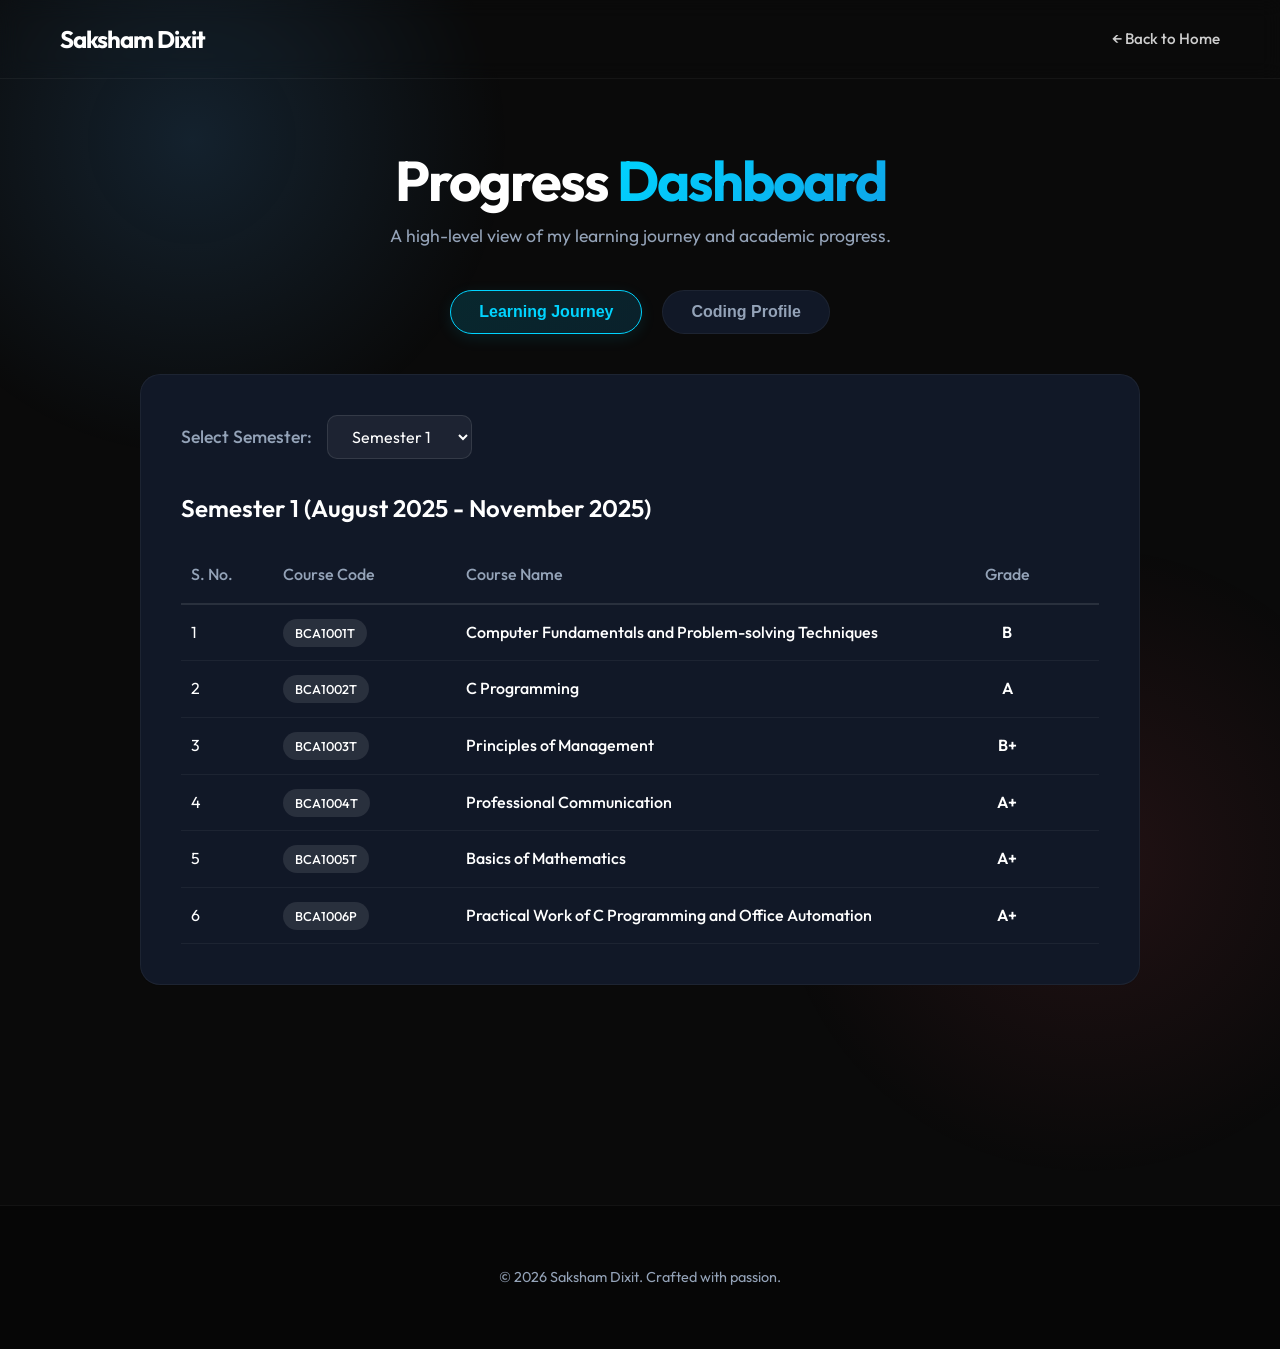
==== commit a65a6b8b: "Restore Coding Profile tab to the progress dashboard" ====
--- a/progress-dashboard.html
+++ b/progress-dashboard.html
@@ -28,6 +28,11 @@
             <h1 class="title fade-in" style="text-align: center; font-size: 3.5rem; margin-bottom: 10px;">Progress <span class="gradient-text">Dashboard</span></h1>
             <p class="subtitle fade-in" style="text-align: center; margin: 0 auto 40px auto; font-size: 1.1rem; max-width: 600px;">A high-level view of my learning journey and academic progress.</p>
             
+            <div class="tabs-nav fade-in" style="display: flex; justify-content: center; gap: 20px; margin-bottom: 40px; flex-wrap: wrap;">
+                <button class="tab-btn active" data-tab="tab-learning">Learning Journey</button>
+                <button class="tab-btn" data-tab="tab-coding">Coding Profile</button>
+            </div>
+
             <div id="dashboard-content" style="display: flex; flex-direction: column; gap: 40px; max-width: 1000px; margin: 0 auto; width: 100%;">
                 
                 <!-- Tab 1: Learning Journey -->
@@ -377,8 +382,90 @@
                 </div>
 
                 <!-- Tab 2: Coding Profile -->
-                <!-- Tab removed: Coding Profile -->
-
+                <!-- Tab 2: Coding Profile -->
+                <div id="tab-coding" class="tab-content" style="display: none; width: 100%;">
+                    
+                    <div style="display: flex; flex-direction: column; gap: 30px; width: 100%;">
+                        
+                        <!-- GitHub Profile -->
+                        <div style="background: rgba(17, 24, 39, 0.8); border: 1px solid rgba(255,255,255,0.05); border-radius: 20px; padding: 40px; text-align: left; box-shadow: 0 10px 30px rgba(0,0,0,0.5);">
+                            <div style="display: flex; justify-content: space-between; align-items: center; border-bottom: 1px solid rgba(255,255,255,0.05); padding-bottom: 20px; margin-bottom: 20px; flex-wrap: wrap; gap: 15px;">
+                                <div>
+                                    <h2 style="font-size: 2rem; font-weight: 700; color: #fff; margin-bottom: 5px;">GitHub</h2>
+                                    <p style="color: #94a3b8; font-size: 1.1rem; margin: 0;">sakshamd19</p>
+                                </div>
+                                <a href="https://github.com/sakshamd19" target="_blank" style="background: linear-gradient(135deg, #00d4ff 0%, #0ea5e9 100%); color: #fff; padding: 12px 25px; border-radius: 30px; text-decoration: none; font-weight: 600; box-shadow: 0 4px 15px rgba(0, 212, 255, 0.3);">View Profile &rarr;</a>
+                            </div>
+                            
+                            <div style="display: flex; gap: 20px; margin-bottom: 30px; flex-wrap: wrap;">
+                                <div style="background: rgba(255,255,255,0.03); padding: 15px 25px; border-radius: 12px; border: 1px solid rgba(255,255,255,0.02);">
+                                    <span style="display: block; color: #94a3b8; font-size: 0.9rem; margin-bottom: 5px;">Repositories</span>
+                                    <span style="color: #fff; font-size: 1.5rem; font-weight: 700;">5</span>
+                                </div>
+                                <div style="background: rgba(255,255,255,0.03); padding: 15px 25px; border-radius: 12px; border: 1px solid rgba(255,255,255,0.02);">
+                                    <span style="display: block; color: #94a3b8; font-size: 0.9rem; margin-bottom: 5px;">Followers</span>
+                                    <span style="color: #fff; font-size: 1.5rem; font-weight: 700;">0</span>
+                                </div>
+                                <div style="background: rgba(255,255,255,0.03); padding: 15px 25px; border-radius: 12px; border: 1px solid rgba(255,255,255,0.02); flex-grow: 1;">
+                                    <span style="display: block; color: #94a3b8; font-size: 0.9rem; margin-bottom: 5px;">Top Languages</span>
+                                    <div style="display: flex; gap: 10px; margin-top: 5px;">
+                                        <span style="color: #00d4ff; font-weight: 600;">Python</span>
+                                        <span style="color: #00d4ff; font-weight: 600;">C++</span>
+                                        <span style="color: #00d4ff; font-weight: 600;">JavaScript</span>
+                                    </div>
+                                </div>
+                            </div>
+                        </div>
+
+                        <div style="display: flex; gap: 30px; flex-wrap: wrap;">
+                            
+                            <!-- LeetCode Profile -->
+                            <div style="flex: 1; min-width: 300px; background: rgba(17, 24, 39, 0.8); border: 1px solid rgba(255,255,255,0.05); border-radius: 20px; padding: 40px; text-align: left; display: flex; flex-direction: column; justify-content: space-between; box-shadow: 0 10px 30px rgba(0,0,0,0.5);">
+                                <div>
+                                    <h2 style="font-size: 1.8rem; font-weight: 700; color: #fff; margin-bottom: 5px;">LeetCode</h2>
+                                    <p style="color: #94a3b8; font-size: 1rem; margin-bottom: 25px;">saksham_d</p>
+                                    
+                                    <div style="display: flex; gap: 15px; flex-wrap: wrap; margin-bottom: 15px;">
+                                        <div style="background: rgba(255,255,255,0.03); padding: 10px 15px; border-radius: 8px; border: 1px solid rgba(255,255,255,0.02);">
+                                            <span style="display: block; color: #94a3b8; font-size: 0.8rem; margin-bottom: 2px;">Problems Solved</span>
+                                            <span style="color: #fff; font-size: 1.2rem; font-weight: 700;">4</span>
+                                        </div>
+                                        <div style="background: rgba(255,255,255,0.03); padding: 10px 15px; border-radius: 8px; border: 1px solid rgba(255,255,255,0.02);">
+                                            <span style="display: block; color: #94a3b8; font-size: 0.8rem; margin-bottom: 2px;">Contest Rating</span>
+                                            <span style="color: #fff; font-size: 1.2rem; font-weight: 700;">N/A</span>
+                                        </div>
+                                    </div>
+                                    <div style="display: flex; gap: 15px; margin-bottom: 25px;">
+                                        <span style="color: #00b8a3; font-size: 0.95rem; font-weight: 600;">Easy: 4</span>
+                                        <span style="color: #ffc01e; font-size: 0.95rem; font-weight: 600;">Med: 0</span>
+                                        <span style="color: #ef4743; font-size: 0.95rem; font-weight: 600;">Hard: 0</span>
+                                    </div>
+                                </div>
+                                
+                                <a href="https://leetcode.com/u/saksham_d/" target="_blank" style="display: inline-block; width: fit-content; color: #00d4ff; text-decoration: none; font-weight: 600; font-size: 1.1rem; transition: 0.3s; padding-top: 10px; border-top: 1px solid rgba(255,255,255,0.05);">View Full Profile &rarr;</a>
+                            </div>
+
+                            <!-- HackerRank Profile -->
+                            <div style="flex: 1; min-width: 300px; background: rgba(17, 24, 39, 0.8); border: 1px solid rgba(255,255,255,0.05); border-radius: 20px; padding: 40px; text-align: left; display: flex; flex-direction: column; justify-content: space-between; box-shadow: 0 10px 30px rgba(0,0,0,0.5);">
+                                <div>
+                                    <h2 style="font-size: 1.8rem; font-weight: 700; color: #fff; margin-bottom: 5px;">HackerRank</h2>
+                                    <p style="color: #94a3b8; font-size: 1rem; margin-bottom: 25px;">2532039_Saks</p>
+                                    
+                                    <p style="color: #cbd5e1; line-height: 1.6; margin-bottom: 15px;">Practicing core language fundamentals and earning proficiency badges.</p>
+                                    
+                                    <div style="display: flex; flex-wrap: wrap; gap: 10px; margin-bottom: 25px;">
+                                        <span style="padding: 6px 14px; background: rgba(0, 212, 255, 0.1); border: 1px solid rgba(0, 212, 255, 0.2); color: #00d4ff; border-radius: 20px; font-size: 0.85rem; font-weight: 600;">Problem Solving</span>
+                                        <span style="padding: 6px 14px; background: rgba(0, 212, 255, 0.1); border: 1px solid rgba(0, 212, 255, 0.2); color: #00d4ff; border-radius: 20px; font-size: 0.85rem; font-weight: 600;">C Language</span>
+                                    </div>
+                                </div>
+                                
+                                <a href="https://www.hackerrank.com/profile/2532039_Saks" target="_blank" style="display: inline-block; width: fit-content; color: #00d4ff; text-decoration: none; font-weight: 600; font-size: 1.1rem; transition: 0.3s; padding-top: 10px; border-top: 1px solid rgba(255,255,255,0.05);">View Full Profile &rarr;</a>
+                            </div>
+
+                        </div>
+
+                    </div>
+                </div>
                 <!-- Removed Tab 3: Current Focus -->
 
             </div>
